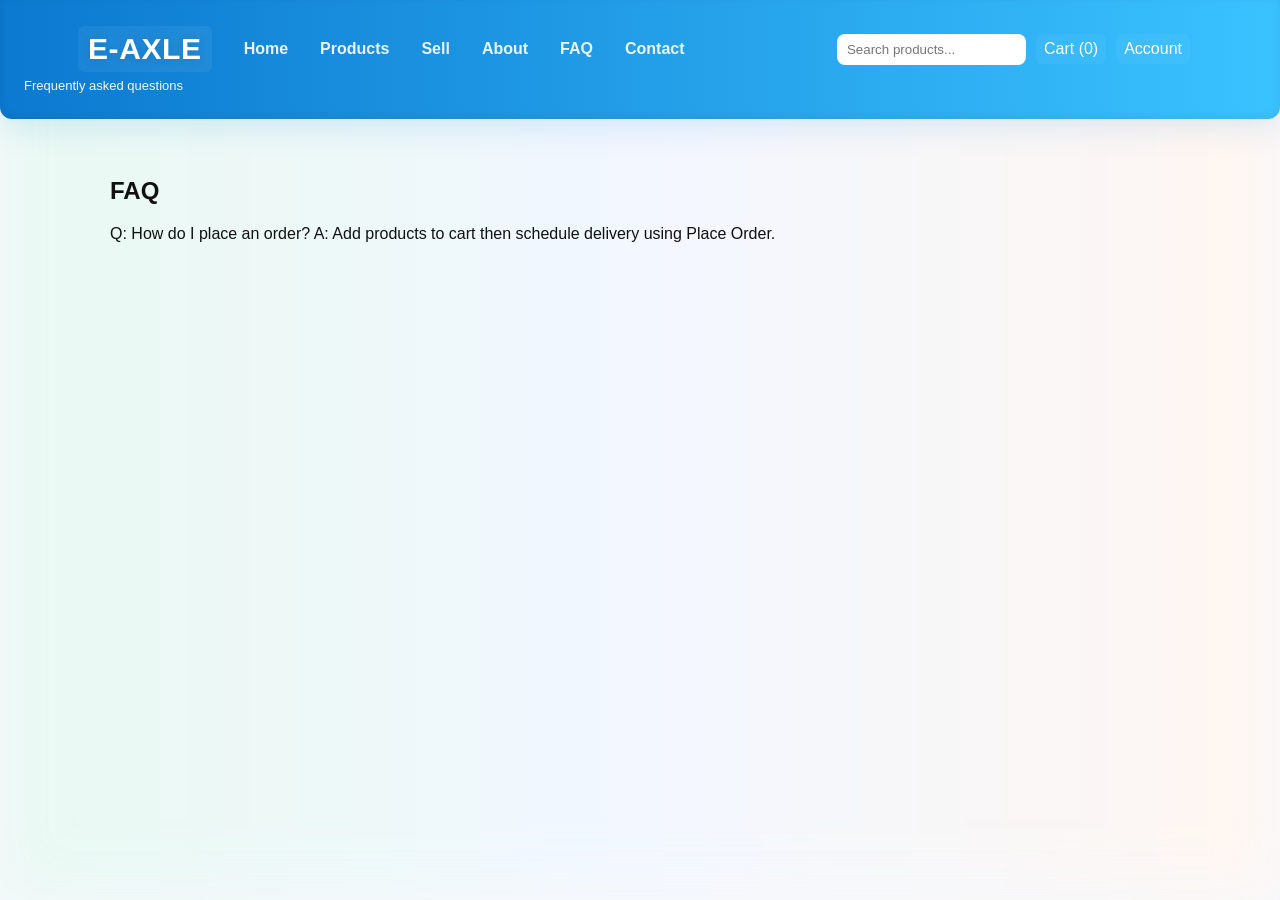
==== faq.html @ 81b681dc "add index.html" ====
<!DOCTYPE html>
<html lang="en">
<head>
  <meta charset="utf-8">
  <meta name="viewport" content="width=device-width, initial-scale=1">
  <title>FAQ - E-AXLE</title>
  <link href="https://fonts.googleapis.com/css2?family=Poppins:wght@400;600;700&display=swap" rel="stylesheet">
  <link rel="stylesheet" href="style.css">
</head>
<body>
  <header class="site-header">
    <div class="nav">
      <a class="logo" href="index.html">E-AXLE</a>
      <nav class="nav-links">
        <a href="index.html">Home</a>
        <a href="products.html">Products</a>
        <a href="sell.html">Sell</a>
        <a href="about.html">About</a>
        <a href="faq.html">FAQ</a>
        <a href="contact.html">Contact</a>
      </nav>
      <div class="nav-actions">
        <input class="nav-search" type="search" placeholder="Search products...">
        <a class="cart-link" href="cart.html">Cart (<span id="cartCount">0</span>)</a>
        <a class="account-link" href="account.html">Account</a>
      </div>
    </div>
    <p class="tag">Frequently asked questions</p>
  </header>

  <main class="container">
    <section class="products">
      <h2>FAQ</h2>
      <p>Q: How do I place an order? A: Add products to cart then schedule delivery using Place Order.</p>
    </section>
  </main>

  <script src="app.js"></script>
</body>
</html>
---- style.css ----
:root{
	--primary:#0b79d0;
	--bg:#f7f9fc;
	--card:#ffffff;
	--muted:#666;
}
*{box-sizing:border-box;font-family:Segoe UI, Roboto, Arial, sans-serif}
body{margin:0;background:var(--bg);color:#111}
.site-header{
	background: linear-gradient(90deg,#0b79d0 0%, #3ac2ff 100%);
	color:#fff;
	padding:26px 24px;
	border-bottom-left-radius:12px;
	border-bottom-right-radius:12px;
	box-shadow:0 10px 30px rgba(11,121,208,0.12), inset 0 -2px 8px rgba(0,0,0,0.06);
	font-family: 'Poppins', Segoe UI, Roboto, Arial, sans-serif;
}
.site-header h1{margin:0;font-size:26px;letter-spacing:0.4px;font-weight:700}
.site-header .tag{margin:6px 0 0;font-size:13px;opacity:.95;font-weight:500}

/* Navigation styles */
.nav{display:flex;align-items:center;gap:16px;max-width:1100px;margin:0 auto}
.logo{font-weight:800;color:#fff;text-decoration:none;padding:6px 10px;border-radius:6px;background:rgba(255,255,255,0.06);font-size:30px;letter-spacing:0.6px;text-shadow:0 2px 8px rgba(2,6,23,0.12);margin-left:-12px}

/* ensure no horizontal scroll */
html,body{overflow-x:hidden}

.nav-links{display:flex;gap:12px;margin-left:6px}
.nav-links a{color:rgba(255,255,255,0.95);text-decoration:none;padding:8px 10px;border-radius:6px;font-weight:600;opacity:0.95}
.nav-links a:hover{background:rgba(255,255,255,0.08)}
.nav-actions{margin-left:auto;display:flex;align-items:center;gap:10px}
.nav-search{padding:8px 10px;border-radius:8px;border:0;min-width:180px}
.cart-link,.account-link{color:#fff;text-decoration:none;padding:6px 8px;border-radius:6px;background:rgba(255,255,255,0.04)}
.cart-link:hover,.account-link:hover{background:rgba(255,255,255,0.08)}

@media (max-width:900px){
	.nav-links{display:none}
	.nav-search{display:none}
}

@media (max-width:600px){
	.site-header{padding:16px 12px}
	.logo{font-size:24px;margin-left:0}
	.nav-actions{gap:6px}
	.nav-search{display:none}
	.cart-link,.account-link{padding:4px 6px;font-size:13px}
	.container{padding:12px;gap:12px}
	.product-list{grid-template-columns:1fr}
	.cart{width:100%}
}
.container{display:flex;gap:20px;padding:20px;max-width:1100px;margin:18px auto}
.products{flex:1}
.product-list{display:grid;grid-template-columns:repeat(auto-fill,minmax(200px,1fr));gap:12px}
.product{background:var(--card);padding:12px;border-radius:8px;box-shadow:0 1px 4px rgba(0,0,0,.06)}
.product h3{margin:0 0 8px;font-size:16px}
.product p{margin:0 0 12px;color:var(--muted);font-size:14px}
.product .price{font-weight:700;margin-bottom:8px}
.product .orig-price{text-decoration:line-through;color:var(--muted);margin-right:4px}
.product .disc-price{color:#d00;}
.product .disc-label{background:#ffe9e9;color:#d00;padding:2px 4px;border-radius:4px;font-size:12px;margin-left:6px}
.btn{padding:8px 12px;border-radius:6px;border:1px solid #ccc;background:#fff;cursor:pointer}
.btn.primary{background:var(--primary);border-color:transparent;color:#fff}
.cart{width:320px;background:var(--card);padding:12px;border-radius:8px;box-shadow:0 1px 6px rgba(0,0,0,.06);height:fit-content}
.cart-items{min-height:120px}
.cart-item{display:flex;justify-content:space-between;padding:8px 0;border-bottom:1px dashed #eee}
.cart-item:last-child{border-bottom:0}
.cart-footer{display:flex;justify-content:space-between;align-items:center;margin-top:12px}
.total{font-weight:700}
.modal{position:fixed;inset:0;background:rgba(0,0,0,.45);display:flex;align-items:center;justify-content:center}
.modal.hidden{display:none}
.modal-content{background:#fff;padding:18px;border-radius:8px;min-width:280px}
.modal-content input{width:100%;padding:8px;margin:8px 0;border:1px solid #ddd;border-radius:6px}
.modal-actions{display:flex;gap:8px;justify-content:flex-end;margin-top:8px}

@media (max-width:800px){.container{flex-direction:column}.cart{width:100%}}

/* Animated background (subtle gradient shift) */
body{position:relative;overflow-x:hidden}
body::before{
	content:"";
	position:fixed;
	inset:0;
	z-index:-1;
	background: linear-gradient(270deg,#e0f2ff 0%, #f7f9fc 25%, #fff6f0 50%, #f2f7ff 75%, #e8f9f1 100%);
	background-size: 200% 200%;
	filter: blur(30px) saturate(110%);
	opacity:0.9;
	animation: bgShift 12s ease infinite;
}

@keyframes bgShift{
	0%{background-position:0% 50%}
	50%{background-position:100% 50%}
	100%{background-position:0% 50%}
}

/* Button animations */
.btn{transition:transform .18s cubic-bezier(.2,.9,.3,1), box-shadow .18s ease, background-color .12s ease}
.btn:hover{transform:translateY(-4px) scale(1.02); box-shadow:0 10px 24px rgba(11,121,208,.12)}
.btn:active{transform:translateY(-1px) scale(.995)}
.btn.primary{transition:transform .18s ease, box-shadow .18s ease, background-color .12s ease}
.btn.primary:hover{box-shadow:0 12px 28px rgba(11,121,208,.18)}

/* Product card hover lift */
.product{transition:transform .22s ease, box-shadow .22s ease}
.product:hover{transform:translateY(-8px); box-shadow:0 16px 40px rgba(2,6,23,.08)}

/* Modal pop animation */
.modal-content{animation:popIn .16s ease-out}
@keyframes popIn{from{transform:scale(.96) translateY(6px);opacity:0}to{transform:scale(1) translateY(0);opacity:1}}
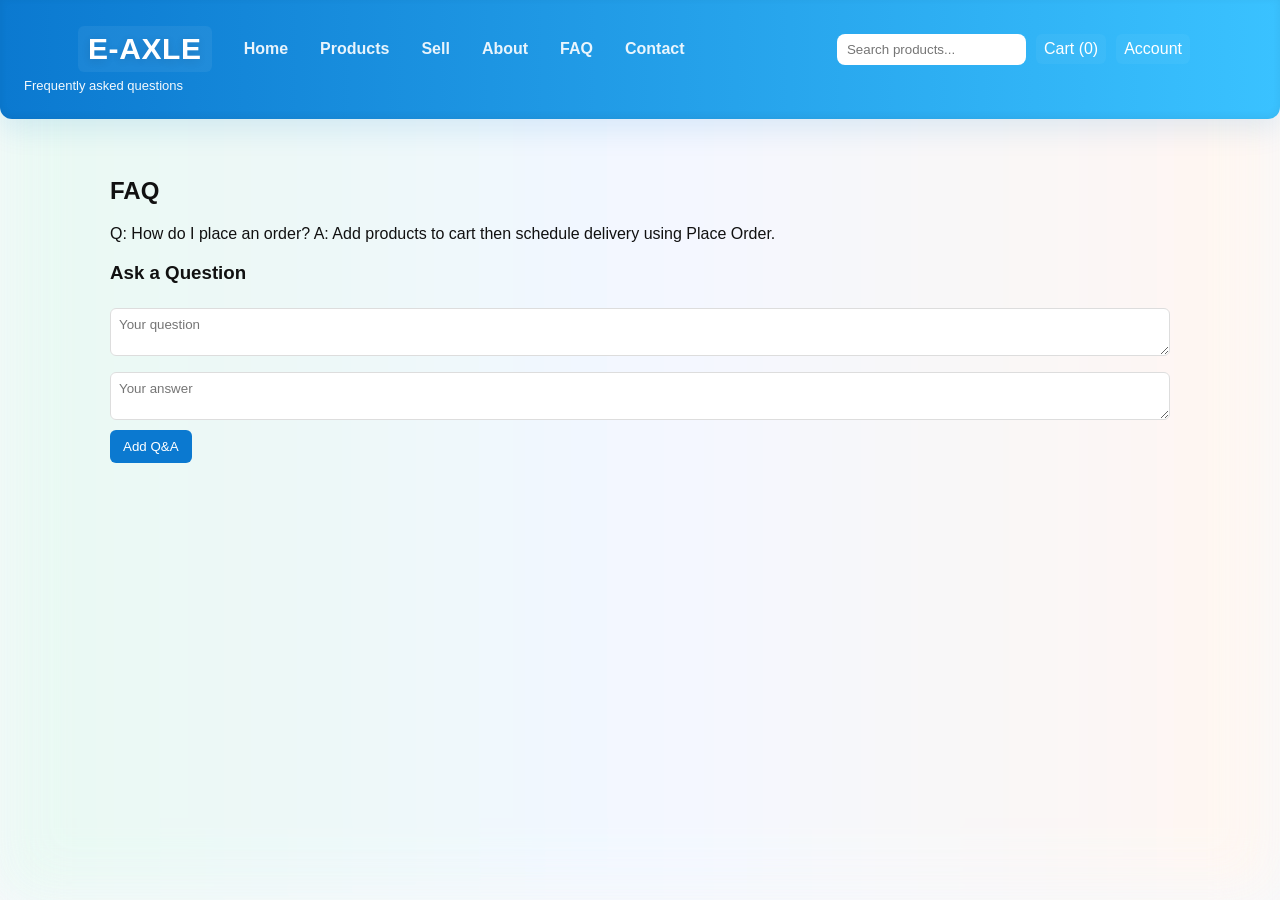
==== commit f79252bd: "add index.html" ====
--- a/faq.html
+++ b/faq.html
@@ -31,10 +31,35 @@
   <main class="container">
     <section class="products">
       <h2>FAQ</h2>
-      <p>Q: How do I place an order? A: Add products to cart then schedule delivery using Place Order.</p>
+      <div id="qaList">
+        <p>Q: How do I place an order? A: Add products to cart then schedule delivery using Place Order.</p>
+      </div>
+      <h3>Ask a Question</h3>
+      <form id="qaForm">
+        <textarea id="questionInput" placeholder="Your question" required style="width:100%;padding:8px;margin:6px 0;border-radius:6px;border:1px solid #ddd"></textarea>
+        <textarea id="answerInput" placeholder="Your answer" required style="width:100%;padding:8px;margin:6px 0;border-radius:6px;border:1px solid #ddd"></textarea>
+        <button class="btn primary" type="submit">Add Q&A</button>
+      </form>
     </section>
   </main>
 
   <script src="app.js"></script>
+  <script>
+    const qaForm = document.getElementById('qaForm');
+    const qaList = document.getElementById('qaList');
+    if(qaForm && qaList){
+      qaForm.addEventListener('submit', e=>{
+        e.preventDefault();
+        const q = document.getElementById('questionInput').value.trim();
+        const a = document.getElementById('answerInput').value.trim();
+        if(q && a){
+          const p = document.createElement('p');
+          p.textContent = `Q: ${q} A: ${a}`;
+          qaList.appendChild(p);
+          qaForm.reset();
+        }
+      });
+    }
+  </script>
 </body>
 </html>
